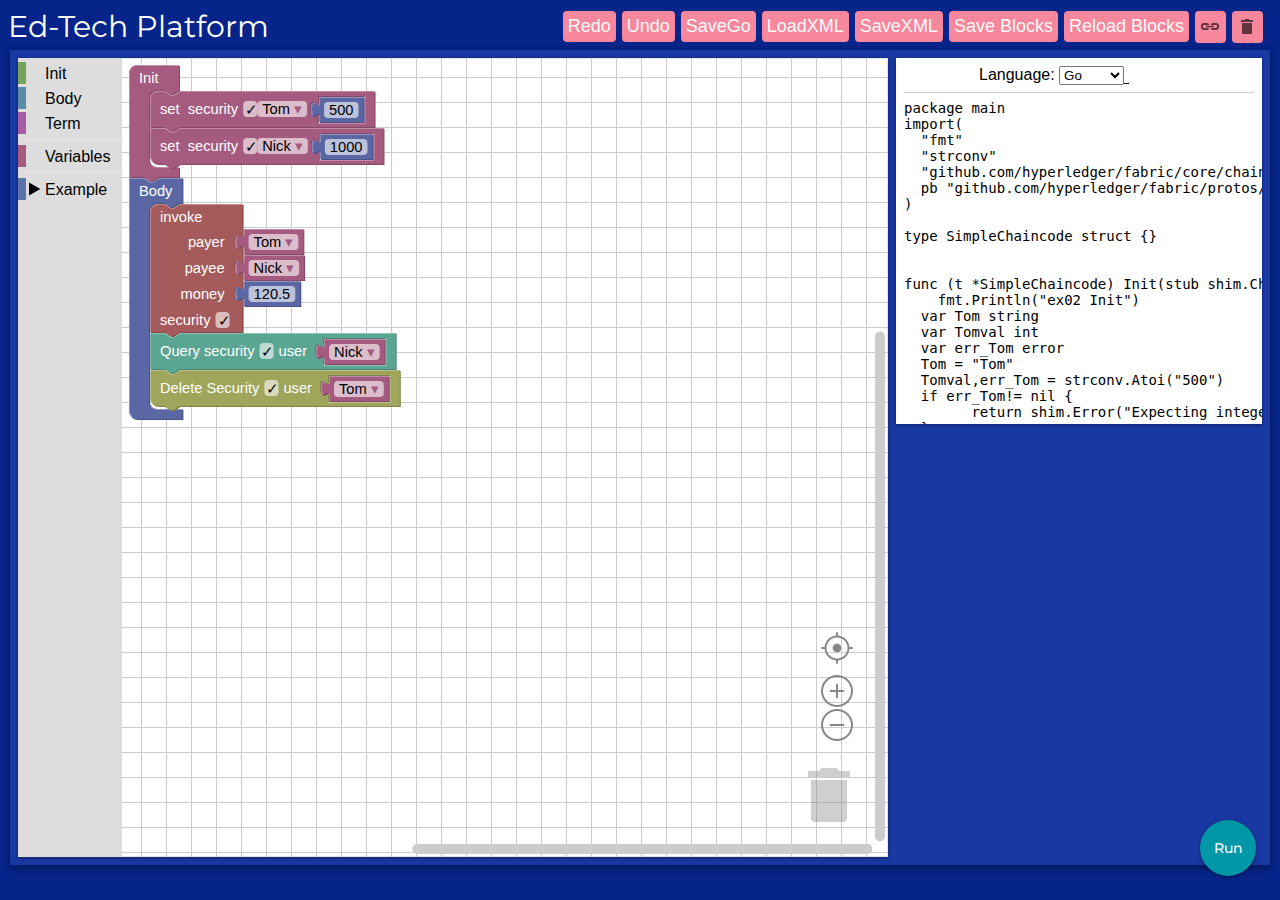
==== edtech.html @ 15648874 "Website part added" ====
<!DOCTYPE html>

<head>
	<meta http-equiv="Content-Type" content="text/html; charset=utf-8" />
  <title>Cyptian</title>
  <!-- Required meta tags -->
  <meta charset="utf-8">
  <meta http-equiv="Content-Type" name="viewport" content="width=device-width, initial-scale=1, shrink-to-fit=no, text/html, charset=utf-8">
	<script src="blockly/blockly_compressed.js"></script>
	<script src="blockly/blocks_compressed.js"></script>
	<script src="blockly/msg/js/en.js"></script>
	<script src="blockly/go_compressed.js"></script>
	<script src="blockly/natural_compressed.js"></script>
	<script src="blockly/blocks/chaincode.js"></script>
	<!--
		<script src="blockly/blocks/loop.js"></script>
    -->
	<link href="blockly/blockly_css.css" rel="stylesheet">
  <link rel="icon" href="assets/img/fabicon.png">
	<link href='https://fonts.googleapis.com/css?family=Montserrat:300,300i,400,400i,500,500i,600,600i,700,800' rel='stylesheet' type='text/css'>
</head>
<style>

body {
	background-color: #062489;
	font-family: 'Montserrat', sans-serif;
	font-size: 14px;
  overflow-x: hidden;
}

button {
	background-color: #F7879C;
	border: none;
}
</style>
<body>
	<div class="firstline"> <font color="white">Ed-Tech Platform</font>
		<button onClick="deleteWorkspace()" id="trashButton" class="space"> <img src='blockly/media/1x1.gif' class="trash icon21"> </button>
		<button id="linkButton" class="space"> <img src='blockly/media/1x1.gif' class="link icon21"> </button>
		<button onClick="loadWorkspace()" class="space"><font color="#fffafa">Reload Blocks</font></button>
		<button onClick="saveWorkspace()" class="space"><font color="#fffafa">Save Blocks</font></button>
		<button onClick="saveXML()" class="space"><font color="#fffafa">SaveXML</font></button>
		<button onClick="files.click()" class="space"><font color="#fffafa">LoadXML</font></button>
		<input type="file" id="files" onChange="loadXML()" name="myFile" accept="application/xml" style="position:absolute; filter:alpha(opacity=0); opacity:0; width:30px; " />
		<button onClick="saveGO()" class="space"><font color="#fffafa">SaveGo</font></button>
		<button onClick="Blockly.mainWorkspace.undo()" class="space"><font color="#fffafa">Undo</font></button>
		<button onClick="Blockly.mainWorkspace.undo(true)" class="space"><font color="#fffafa">Redo</font></button>
	</div>
	<div class="app-container">
		<div id="blocklyDiv" class="main blockly-panel"></div>
		<div id="codeDiv1" class="main output-panel-go">
			<div class="dropdown-bar"> Language:
				<div id="im-just-an-underline">
					<select id="languageDropdown1" class="languageDropdown" onChange="myUpdateFunction();">
						<option value="Go" selected="selected">Go</option>
						<option value="Natural">Natural</option>
					</select>
				</div>
			</div>
			<hr class="POps">
			<pre></pre>
		</div>
	</div>

	<div id="playButton" class="play-button material-icons">Run</div>
	<xml id="toolbox" style="display: none">
		<category name="Init " colour="100" expanded="false">
			<block type="chaincode_init"></block>
			<block type="chaincode_init">
				<next>
					<shadow type="chaincode_body"> </shadow>
				</next>
			</block>
			<block type="chaincode_init_body" disabled="true"></block>
		</category>
		<category name="Body " colour="200">
			<block type="chaincode_body"></block>
			<block type="chaincode_init_body" disabled="true"></block>
		</category>
		<category name="Term " colour="300">
			<block type="chaincode_invoke"></block>
			<block type="chaincode_query"></block>
			<block type="chaincode_delete"></block>
			<block type="set_value"></block>
			<block type="math_number"></block>
		</category>
		<sep gap="32"></sep>
		<category id="catVariables" colour="330" custom="VARIABLE" name="Variables "></category>
		<sep></sep>
		<category colour="220" name="Example ">
			<category name="Example01 ">
				<block type="chaincode_init">
					<statement name="init_func">
						<block type="set_value">
							<field name="data">people</field>
							<value name="VARIABLE">
								<shadow type="math_number">
									<field name="NUM">20</field>
								</shadow>
							</value>
						</block>
					</statement>
					<next>
						<block type="chaincode_body">
							<statement name="body_func">
								<block type="chaincode_query">
									<value name="user_Query">
										<shadow type="variables_get">
											<field name="VAR">A</field>
										</shadow>
									</value>
								</block>
							</statement>
						</block>
					</next>
				</block>
			</category>
			<category name="Example02 ">
				<block type="chaincode_init">
					<statement name="init_func">
						<block type="set_value">
							<field name="data">A</field>
							<value name="VARIABLE">
								<shadow type="math_number">
									<field name="NUM">100</field>
								</shadow>
							</value>
							<next>
								<block type="set_value">
									<field name="data">B</field>
									<value name="VARIABLE">
										<shadow type="math_number">
											<field name="NUM">200</field>
										</shadow>
									</value>
								</block>
							</next>
						</block>
					</statement>
					<next>
						<block type="chaincode_body">
							<statement name="body_func">
								<block type="chaincode_invoke">
									<value name="user_A">
										<shadow type="variables_get">
											<field name="VAR">A</field>
										</shadow>
									</value>
									<value name="user_B">
										<shadow type="variables_get">
											<field name="VAR">B</field>
										</shadow>
									</value>
									<value name="money_num">
										<shadow type="math_number">
											<field name="NUM">50</field>
										</shadow>
									</value>
									<next>
										<block type="chaincode_query">
											<value name="user_Query">
												<shadow type="variables_get">
													<field name="VAR">A</field>
												</shadow>
											</value>
											<next>
												<block type="chaincode_delete">
													<value name="user_Delete">
														<shadow type="variables_get">
															<field name="VAR">B</field>
														</shadow>
													</value>
												</block>
											</next>
										</block>
									</next>
								</block>
						</block>
					</next>
					</statement>
				</block>
			</category>
		</category>
	</xml>
	<xml id="blocklyDefault" style="display: none">
		<block type="chaincode_init">
			<statement name="init_func">
				<block type="set_value">
					<field name="data">Tom</field>
					<value name="VARIABLE">
						<block type="math_number">
							<field name="NUM">500</field>
						</block>
					</value>
					<next>
						<block type="set_value">
							<field name="data">Nick</field>
							<value name="VARIABLE">
								<block type="math_number">
									<field name="NUM">1000</field>
								</block>
							</value>
						</block>
					</next>
				</block>
			</statement>
			<next>
				<block type="chaincode_body">
					<statement name="body_func">
						<block type="chaincode_invoke">
							<value name="user_A">
								<block type="variables_get">
									<field name="VAR">Tom</field>
								</block>
							</value>
							<value name="user_B">
								<block type="variables_get">
									<field name="VAR">Nick</field>
								</block>
							</value>
							<value name="money_num">
								<block type="math_number">
									<field name="NUM">120.5</field>
								</block>
							</value>
							<next>
								<block type="chaincode_query">
									<value name="user_Query">
										<block type="variables_get">
											<field name="VAR">Nick</field>
										</block>
									</value>
									<next>
										<block type="chaincode_delete">
											<value name="user_Delete">
												<block type="variables_get">
													<field name="VAR">Tom</field>
												</block>
											</value>
										</block>
									</next>
								</block>
							</next>
						</block>
				</block>
			</next>
			</statement>
		</block>
	</xml>
	<script>
		//  var workspace = Blockly.inject('blocklyDiv',
		//      {toolbox: document.getElementById('toolbox')});
		// Construct the toolbox XML.
		var toolboxText = document.getElementById('toolbox').outerHTML;
		var toolboxXml = Blockly.Xml.textToDom(toolboxText);
		var workspace = Blockly.inject('blocklyDiv', {
			grid: {
				spacing: 25,
				length: 25,
				colour: '#ccc',
				snap: true
			},
			media: 'blockly/media/',
			toolbox: toolboxXml,
			zoom: {
				controls: true,
				wheel: true
			},
			//sounds: false,
			//rtl: true,
			//trashcan: false
		});
		var defaultBlocks = document.getElementById('blocklyDefault');
		Blockly.Xml.domToWorkspace(defaultBlocks, workspace);

		function myUpdateFunction(event) {
			var languageDropdown = document.getElementById('languageDropdown1');
			var languageSelection = languageDropdown.options[languageDropdown.selectedIndex].value;
			var codeDiv = document.getElementById('codeDiv1');
			var codeHolder = document.createElement('pre');
			codeHolder.id = 'code1';
			codeHolder.className = 'prettyprint but-not-that-pretty';
			var code = document.createTextNode(Blockly[languageSelection].workspaceToCode(workspace));
			codeHolder.appendChild(code);
			codeDiv1.replaceChild(codeHolder, codeDiv1.lastElementChild);

			languageDropdown = document.getElementById('languageDropdown2');
			languageSelection = languageDropdown.options[languageDropdown.selectedIndex].value;
			codeDiv = document.getElementById('codeDiv2');
			codeHolder = document.createElement('pre');
			codeHolder.id = 'code2';
			codeHolder.className = 'prettyprint but-not-that-pretty';
			code = document.createTextNode(Blockly[languageSelection].workspaceToCode(workspace));
			codeHolder.appendChild(code);
			codeDiv2.replaceChild(codeHolder, codeDiv2.lastElementChild);
		}
		workspace.addChangeListener(myUpdateFunction);

		document.getElementById("linkButton").addEventListener("click", function() {
			workspace.scrollCenter();
		});

		function executeBlockCode() {
			window.alert("exe");
		}
		document.getElementById("playButton").addEventListener("click", executeBlockCode);

		function saveXML() {
			var xmlDom = Blockly.Xml.workspaceToDom(Blockly.mainWorkspace);
			var contents = Blockly.Xml.domToPrettyText(xmlDom);
			window.alert(contents);
			var fileType = 'xml';
			var filename = prompt('Enter the file name under which to save your blocks.', 'test.xml');
			// Download file if all necessary parameters are provided.
			if(filename) {
				var data = new Blob([contents], {
					type: 'text/' + fileType
				});
				var clickEvent = new MouseEvent("click", {
					"view": window,
					"bubbles": true,
					"cancelable": false
				});

				var a = document.createElement('a');
				a.href = window.URL.createObjectURL(data);
				a.download = filename;
				a.textContent = 'Download file!';
				a.dispatchEvent(clickEvent);
				window.alert("保存成功");
			} else {
				alert('Could not export Blocks without file name under which to ' +
					'save blocks.');
			}
		}

		function saveGO() {
			//window.alert("123");
			//var code = document.createTextNode(Blockly['Go'].workspaceToCode(workspace));
			var code = document.getElementById('code1');
			var content = code.innerHTML;
			window.alert(content);
			var fileType = 'go';
			var filename = prompt('Enter the file name under which to save your go code.', 'test.go');
			// Download file if all necessary parameters are provided.
			if(filename) {
				var data = new Blob([content], {
					type: 'text/' + fileType
				});
				var clickEvent = new MouseEvent("click", {
					"view": window,
					"bubbles": true,
					"cancelable": false
				});

				var a = document.createElement('a');
				a.href = window.URL.createObjectURL(data);
				a.download = filename;
				a.textContent = 'Download code file!';
				a.dispatchEvent(clickEvent);
				window.alert("保存成功");
			} else {
				alert('Could not export Blocks without file name under which to ' +
					'save go code.');
			}
		}

		function loadXML() {
			//window.alert("打开成功");
			var files = document.getElementById('files');
			// If the file list is empty, the user likely canceled in the dialog.
			if(files.files.length > 0) {
				// The input tag doesn't have the "multiple" attribute
				// so the user can only choose 1 file.
				var file = files.files[0];
				var fileReader = new FileReader();
			}
			fileReader.addEventListener('load', function(event) {
				var fileContents = event.target.result;
				// Create empty object to hold the read block library information.
				//window.alert(fileContents);
				if(fileContents) {
					Blockly.mainWorkspace.clear();
					xmlDom = Blockly.Xml.textToDom(fileContents);
					Blockly.Xml.domToWorkspace(Blockly.mainWorkspace, xmlDom);
					window.alert("打开成功");
				}
			});
			fileReader.readAsText(file);
		}

		function saveWorkspace() {
			var xmlDom = Blockly.Xml.workspaceToDom(Blockly.mainWorkspace);
			var xmlText = Blockly.Xml.domToPrettyText(xmlDom);

			localStorage.setItem("blockly.xml", xmlText);
			window.alert("保存成功");
		}

		function loadWorkspace() {
			var xmlText = localStorage.getItem("blockly.xml");
			//window.alert(xmlText);
			if(xmlText) {
				Blockly.mainWorkspace.clear();				xmlDom = Blockly.Xml.textToDom(xmlText);
				Blockly.Xml.domToWorkspace(Blockly.mainWorkspace, xmlDom);
				window.alert("打开成功");
			}
		}

		function deleteWorkspace() {
			var count = workspace.getAllBlocks().length;
			if(count < 2 ||
				window.confirm(Blockly.Msg.DELETE_ALL_BLOCKS.replace('%1', count))) {
				workspace.clear();
				if(window.location.hash) {
					window.location.hash = '';
				}
			}

			//onClick="workspace.scrollCenter()" 居中
			//onClick="workspace.zoomCenter(1)" 放大
			//onClick="workspace.zoomCenter(-1)" 缩小
			//  <div id="playButton" class="play-button material-icons">run</div>
		};
	</script>
</body>
---- blockly/blockly_css.css ----
.firstline{
  background-color: ;
  positoin:absolute;
  font-size:30px;
  padding:0px;
  margin:0px;
  width:auto;
  height:40px;
}
.lastline{
  background-color:;
  position:absolute;
  font-size:20px;
  bottom:0px;
  width:100%;
  height:25px;
  padding:2px;
  text-align:left;
  text-shadow:#333333;
}
.app-container {
  position: absolute;
  top: 40px;
  bottom: 25px;
  left: 0;
  right: 0;
  overflow: visible;
  background-color: #1938A2;
  box-shadow: 0 0 4px rgba(0,0,0,.14),0 4px 8px rgba(0,0,0,.28);
  margin: 10px;
}

.main {
  position: absolute;
  top: 8px;
  bottom: 8px;
}

.blockly-panel {
  left: 8px;
  right: 382px;
  box-shadow: 0 1px 4px rgba(0,0,0,.37);
}

.output-panel {
  right: 8px;
  width: 350px;
  background-color: white;
  overflow: scroll;
  padding: 8px;
  box-shadow: 0 1px 4px rgba(0,0,0,.37);
}
.output-panel-go {
  right: 8px;
  width: 350px;
  height: 350px;
  background-color: white;
  overflow: scroll;
  padding: 8px;
  box-shadow: 0 1px 4px rgba(0,0,0,.37);
}
.output-panel-natural {
  right: 8px;
  width: 350px;
  top : 380px;
  background-color: white;
  overflow: scroll;
  padding: 8px;
  box-shadow: 0 1px 4px rgba(0,0,0,.37);
}

.dropdown-bar {
  display: block;
  font-family: sans-serif;
  font-size: 16px;
  width: 200px;
  margin-left: auto;
  margin-right: auto;
}

.languageDropdownClass {
  border: 0;
  background-color: transparent;
  font-size: 16px;
  outline: none;
}

#im-just-an-underline {
  border-bottom: 1px solid;
  display: inline;
  padding-right: 5px;
}

.POps {
  height: 1px;
  border: 0;
  background-color: rgba(0,0,0,.2);
}

.play-button {
  position: absolute;
  bottom: 24px;
  right: 24px;
  border-radius: 100%;
  color: white;
  width: 56px;
  height: 56px;
  line-height: 56px;
  box-shadow: 0 1px 4px rgba(0,0,0,.37);
  transition: box-shadow .3s ease-in-out;
  text-align: center;
  font-weight: 500;
  background-color: #0097A7;
  cursor: pointer;
}

.play-button:hover {
  box-shadow: 0 2px 2px rgba(0,0,0,.2),0 6px 10px rgba(0,0,0,.3);
  transition: box-shadow .3s ease-in-out;
}

.but-not-that-pretty {
  border: 0 !important;
  margin: 0 !important;
  padding: 0 !important;
}

/* Buttons */
/*
  padding inside
  margin outside
*/
button {
  margin: 3px;
  padding: 5px ;
  border-radius: 4px;
  border: 1px solid #ddd;
  font-size: large;
  background-color: #eee;
  color: #000;
}
button.space{
  position:relative;
  right:6px;
  float:right;
}
button.primary {
  border: 1px solid #dd4b39;
  background-color: #dd4b39;
  color: #fff;
}
button.primary>img {
  opacity: 1;
}
button>img {
  opacity: 0.6;
  vertical-align: text-bottom;
}
button:hover>img {
  opacity: 1;
}
button:active {
  border: 1px solid #888 !important;
}
button:hover {
  box-shadow: 2px 2px 5px #888;
}
button.disabled:hover>img {
  opacity: 0.6;
}
button.disabled {
  display: none;
}
button.notext {
  font-size: 10%;
}
.icon21 {
  height: 21px;
  width: 21px;
  background-image: url(media/icons.png);
}
.trash {
  background-position: 0px 0px;
}
.link {
  background-position: -21px 0px;
}
.run {
  background-position: -42px 0px;
}
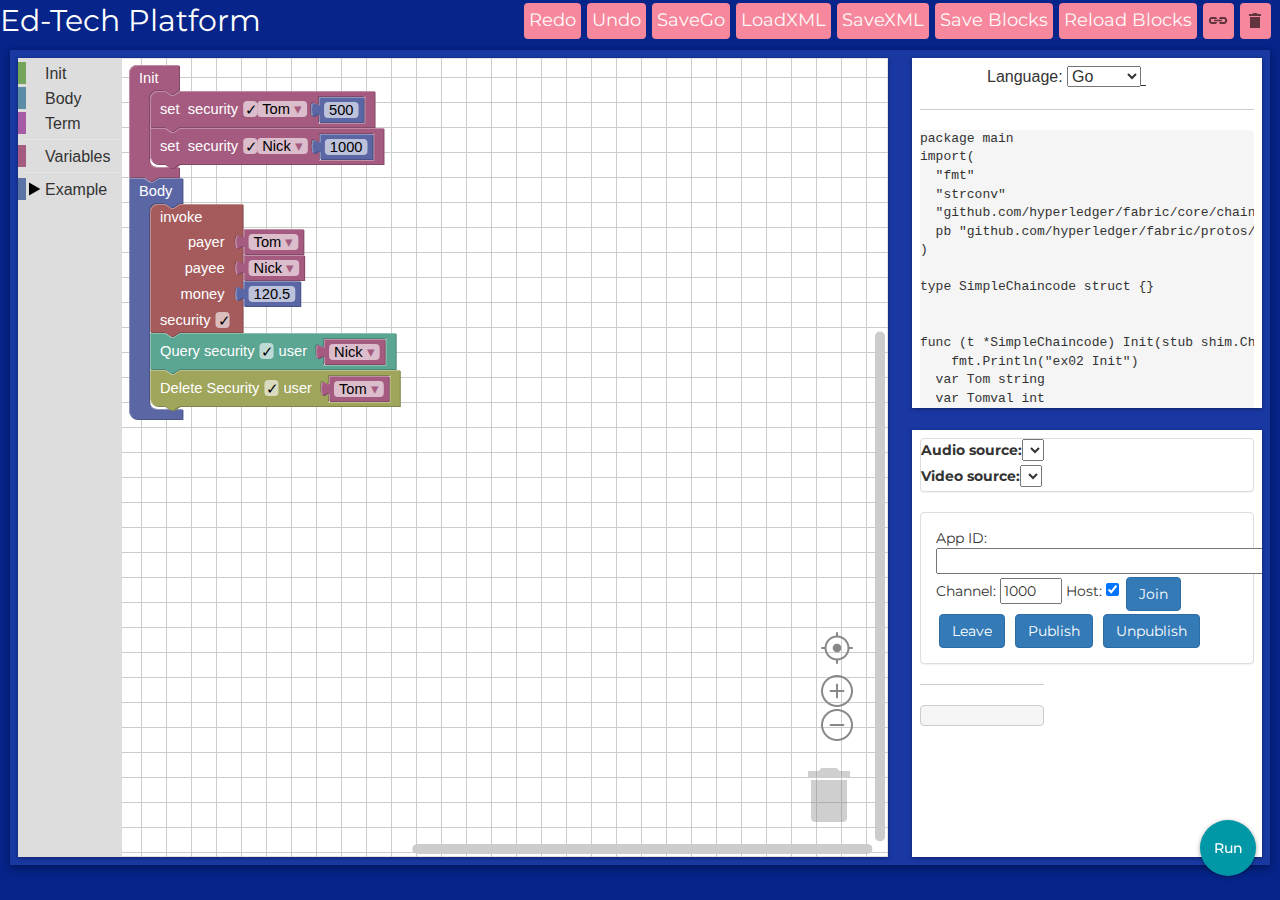
==== commit 4f54fde6: "video call added" ====
--- a/edtech.html
+++ b/edtech.html
@@ -12,6 +12,9 @@
 	<script src="blockly/go_compressed.js"></script>
 	<script src="blockly/natural_compressed.js"></script>
 	<script src="blockly/blocks/chaincode.js"></script>
+	<link rel="stylesheet" href="vendor/bootstrap.min.css">
+	<script src="build/AgoraRTCSDK-2.5.0.js"></script>
+	<script src="vendor/jquery.js"></script>
 	<!--
 		<script src="blockly/blocks/loop.js"></script>
     -->
@@ -57,6 +60,49 @@
 					</select>
 				</div>
 			</div>
+			<hr class="POps">
+			<pre></pre>
+		</div>
+		<div id="codeDiv2" class="main output-panel-natural">
+			<div id="div_device" class="panel panel-default">
+<div class="select">
+<label for="audioSource">Audio source: </label><select id="audioSource"></select>
+</div>
+<div class="select">
+<label for="videoSource">Video source: </label><select id="videoSource"></select>
+</div>
+</div>
+
+<div id="div_join" class="panel panel-default">
+<div class="panel-body">
+App ID: <input id="appId" type="text" value="" size="36"></input>
+Channel: <input id="channel" type="text" value="1000" size="4"></input>
+Host: <input id="video" type="checkbox" checked></input>
+<button id="join" class="btn btn-primary" onclick="join()">Join</button>
+<button id="leave" class="btn btn-primary" onclick="leave()">Leave</button>
+<button id="publish" class="btn btn-primary" onclick="publish()">Publish</button>
+<button id="unpublish" class="btn btn-primary" onclick="unpublish()">Unpublish</button>
+</div>
+</div>
+
+    <!--style>
+    .video__box{width:910px; margin:0 auto; overflow:hidden;}
+    .video__main{ width:810px; height:607px;float:left }
+    .video__list{ width:200px; height:607px; float:left;}
+    .video__item{ width:200px; height:174px; hei background:url(/img/icon_live.png) center center no-repeat; }
+    </style>
+    <div class="video__main">
+    </div>
+    <div class="video__list">
+        <div class="video__item"></div>
+        <div id="video" class="video__item">
+            <div id="agora_local"></div>
+        </div>
+    </div-->
+
+<div id="video" style="margin:0 auto;">
+    <div id="agora_local" style="float:right;width:210px;height:147px;display:inline-block;"></div>
+</div>
 			<hr class="POps">
 			<pre></pre>
 		</div>
@@ -247,7 +293,7 @@
 			</statement>
 		</block>
 	</xml>
-	<script>
+	<script language="javascript">
 		//  var workspace = Blockly.inject('blocklyDiv',
 		//      {toolbox: document.getElementById('toolbox')});
 		// Construct the toolbox XML.
@@ -422,5 +468,152 @@
 			//onClick="workspace.zoomCenter(-1)" 缩小
 			//  <div id="playButton" class="play-button material-icons">run</div>
 		};
+		if(!AgoraRTC.checkSystemRequirements()) {
+		  alert("Your browser does not support WebRTC!");
+		}
+		/* select Log type */
+		// AgoraRTC.Logger.setLogLevel(AgoraRTC.Logger.NONE);
+		// AgoraRTC.Logger.setLogLevel(AgoraRTC.Logger.ERROR);
+		// AgoraRTC.Logger.setLogLevel(AgoraRTC.Logger.WARNING);
+		// AgoraRTC.Logger.setLogLevel(AgoraRTC.Logger.INFO);
+		// AgoraRTC.Logger.setLogLevel(AgoraRTC.Logger.DEBUG);
+		/* simulated data to proof setLogLevel() */
+		AgoraRTC.Logger.error('this is error');
+		AgoraRTC.Logger.warning('this is warning');
+		AgoraRTC.Logger.info('this is info');
+		AgoraRTC.Logger.debug('this is debug');
+		var client, localStream, camera, microphone;
+		var audioSelect = document.querySelector('select#audioSource');
+		var videoSelect = document.querySelector('select#videoSource');
+		function join() {
+		  document.getElementById("join").disabled = true;
+		  document.getElementById("video").disabled = true;
+		  var channel_key = null;
+		  console.log("Init AgoraRTC client with App ID: " + appId.value);
+		  client = AgoraRTC.createClient({mode: 'live'});
+		  client.init(appId.value, function () {
+		    console.log("AgoraRTC client initialized");
+		    client.join(channel_key, channel.value, null, function(uid) {
+		      console.log("User " + uid + " join channel successfully");
+		      if (document.getElementById("video").checked) {
+		        camera = videoSource.value;
+		        microphone = audioSource.value;
+		        localStream = AgoraRTC.createStream({streamID: uid, audio: true, cameraId: camera, microphoneId: microphone, video: document.getElementById("video").checked, screen: false});
+		        //localStream = AgoraRTC.createStream({streamID: uid, audio: false, cameraId: camera, microphoneId: microphone, video: false, screen: true, extensionId: 'minllpmhdgpndnkomcoccfekfegnlikg'});
+		        if (document.getElementById("video").checked) {
+		          localStream.setVideoProfile('720p_3');
+		        }
+		        // The user has granted access to the camera and mic.
+		        localStream.on("accessAllowed", function() {
+		          console.log("accessAllowed");
+		        });
+		        // The user has denied access to the camera and mic.
+		        localStream.on("accessDenied", function() {
+		          console.log("accessDenied");
+		        });
+		        localStream.init(function() {
+		          console.log("getUserMedia successfully");
+		          localStream.play('agora_local');
+		          client.publish(localStream, function (err) {
+		            console.log("Publish local stream error: " + err);
+		          });
+		          client.on('stream-published', function (evt) {
+		            console.log("Publish local stream successfully");
+		          });
+		        }, function (err) {
+		          console.log("getUserMedia failed", err);
+		        });
+		      }
+		    }, function(err) {
+		      console.log("Join channel failed", err);
+		    });
+		  }, function (err) {
+		    console.log("AgoraRTC client init failed", err);
+		  });
+		  channelKey = "";
+		  client.on('error', function(err) {
+		    console.log("Got error msg:", err.reason);
+		    if (err.reason === 'DYNAMIC_KEY_TIMEOUT') {
+		      client.renewChannelKey(channelKey, function(){
+		        console.log("Renew channel key successfully");
+		      }, function(err){
+		        console.log("Renew channel key failed: ", err);
+		      });
+		    }
+		  });
+		  client.on('stream-added', function (evt) {
+		    var stream = evt.stream;
+		    console.log("New stream added: " + stream.getId());
+		    console.log("Subscribe ", stream);
+		    client.subscribe(stream, function (err) {
+		      console.log("Subscribe stream failed", err);
+		    });
+		  });
+		  client.on('stream-subscribed', function (evt) {
+		    var stream = evt.stream;
+		    console.log("Subscribe remote stream successfully: " + stream.getId());
+		    if ($('div#video #agora_remote'+stream.getId()).length === 0) {
+		      $('div#video').append('<div id="agora_remote'+stream.getId()+'" style="float:left; width:810px;height:607px;display:inline-block;"></div>');
+		    }
+		    stream.play('agora_remote' + stream.getId());
+		  });
+		  client.on('stream-removed', function (evt) {
+		    var stream = evt.stream;
+		    stream.stop();
+		    $('#agora_remote' + stream.getId()).remove();
+		    console.log("Remote stream is removed " + stream.getId());
+		  });
+		  client.on('peer-leave', function (evt) {
+		    var stream = evt.stream;
+		    if (stream) {
+		      stream.stop();
+		      $('#agora_remote' + stream.getId()).remove();
+		      console.log(evt.uid + " leaved from this channel");
+		    }
+		  });
+		}
+		function leave() {
+		  document.getElementById("leave").disabled = true;
+		  client.leave(function () {
+		    console.log("Leavel channel successfully");
+		  }, function (err) {
+		    console.log("Leave channel failed");
+		  });
+		}
+		function publish() {
+		  document.getElementById("publish").disabled = true;
+		  document.getElementById("unpublish").disabled = false;
+		  client.publish(localStream, function (err) {
+		    console.log("Publish local stream error: " + err);
+		  });
+		}
+		function unpublish() {
+		  document.getElementById("publish").disabled = false;
+		  document.getElementById("unpublish").disabled = true;
+		  client.unpublish(localStream, function (err) {
+		    console.log("Unpublish local stream failed" + err);
+		  });
+		}
+		function getDevices() {
+		  AgoraRTC.getDevices(function (devices) {
+		    for (var i = 0; i !== devices.length; ++i) {
+		      var device = devices[i];
+		      var option = document.createElement('option');
+		      option.value = device.deviceId;
+		      if (device.kind === 'audioinput') {
+		        option.text = device.label || 'microphone ' + (audioSelect.length + 1);
+		        audioSelect.appendChild(option);
+		      } else if (device.kind === 'videoinput') {
+		        option.text = device.label || 'camera ' + (videoSelect.length + 1);
+		        videoSelect.appendChild(option);
+		      } else {
+		        console.log('Some other kind of source/device: ', device);
+		      }
+		    }
+		  });
+		}
+		//audioSelect.onchange = getDevices;
+		//videoSelect.onchange = getDevices;
+		getDevices();
 	</script>
 </body>
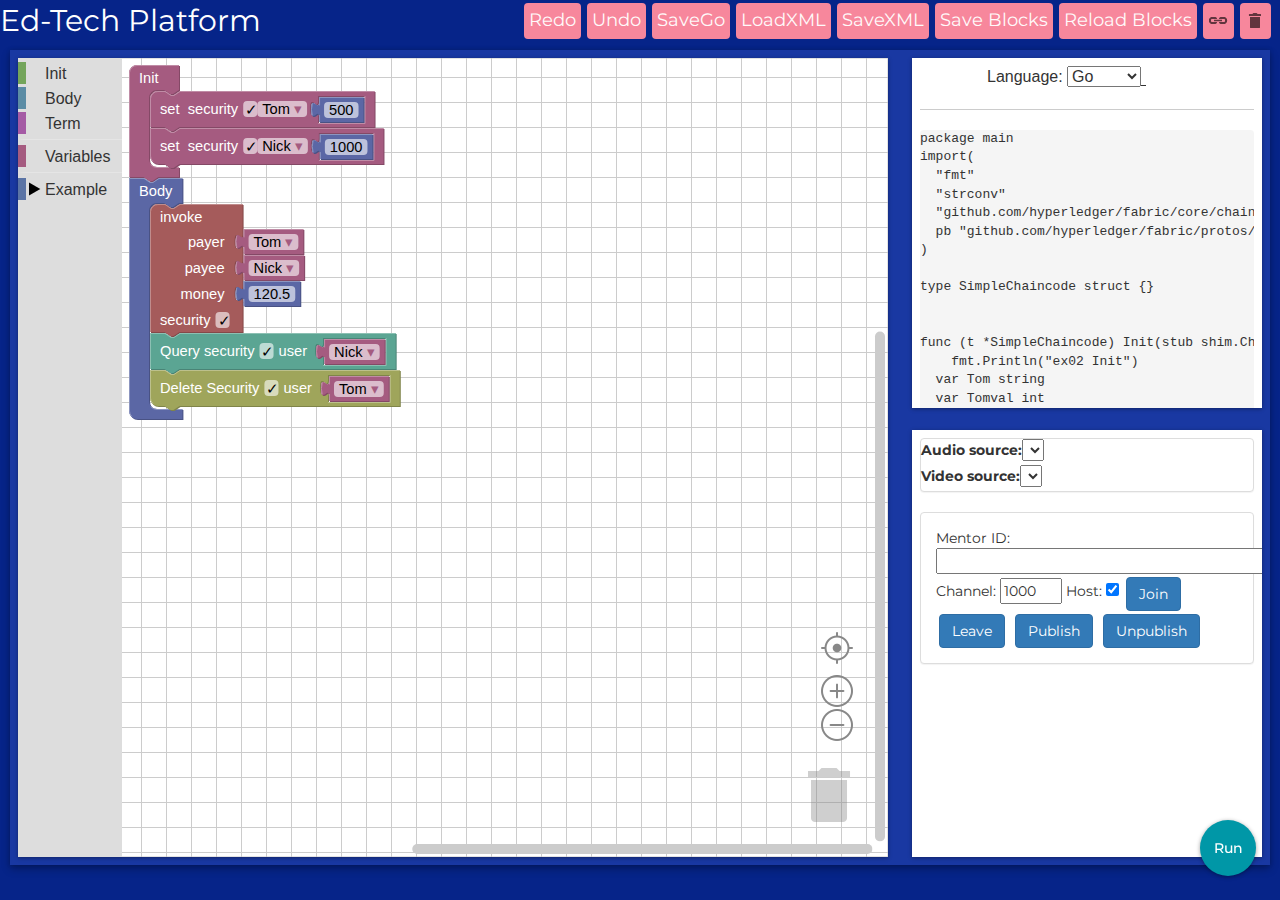
==== commit 6a526754: "Mentor ID based video chat" ====
--- a/edtech.html
+++ b/edtech.html
@@ -75,7 +75,7 @@
 
 <div id="div_join" class="panel panel-default">
 <div class="panel-body">
-App ID: <input id="appId" type="text" value="" size="36"></input>
+Mentor ID: <input id="appId" type="text" value="" size="36"></input>
 Channel: <input id="channel" type="text" value="1000" size="4"></input>
 Host: <input id="video" type="checkbox" checked></input>
 <button id="join" class="btn btn-primary" onclick="join()">Join</button>
@@ -103,8 +103,6 @@
 <div id="video" style="margin:0 auto;">
     <div id="agora_local" style="float:right;width:210px;height:147px;display:inline-block;"></div>
 </div>
-			<hr class="POps">
-			<pre></pre>
 		</div>
 	</div>
 
